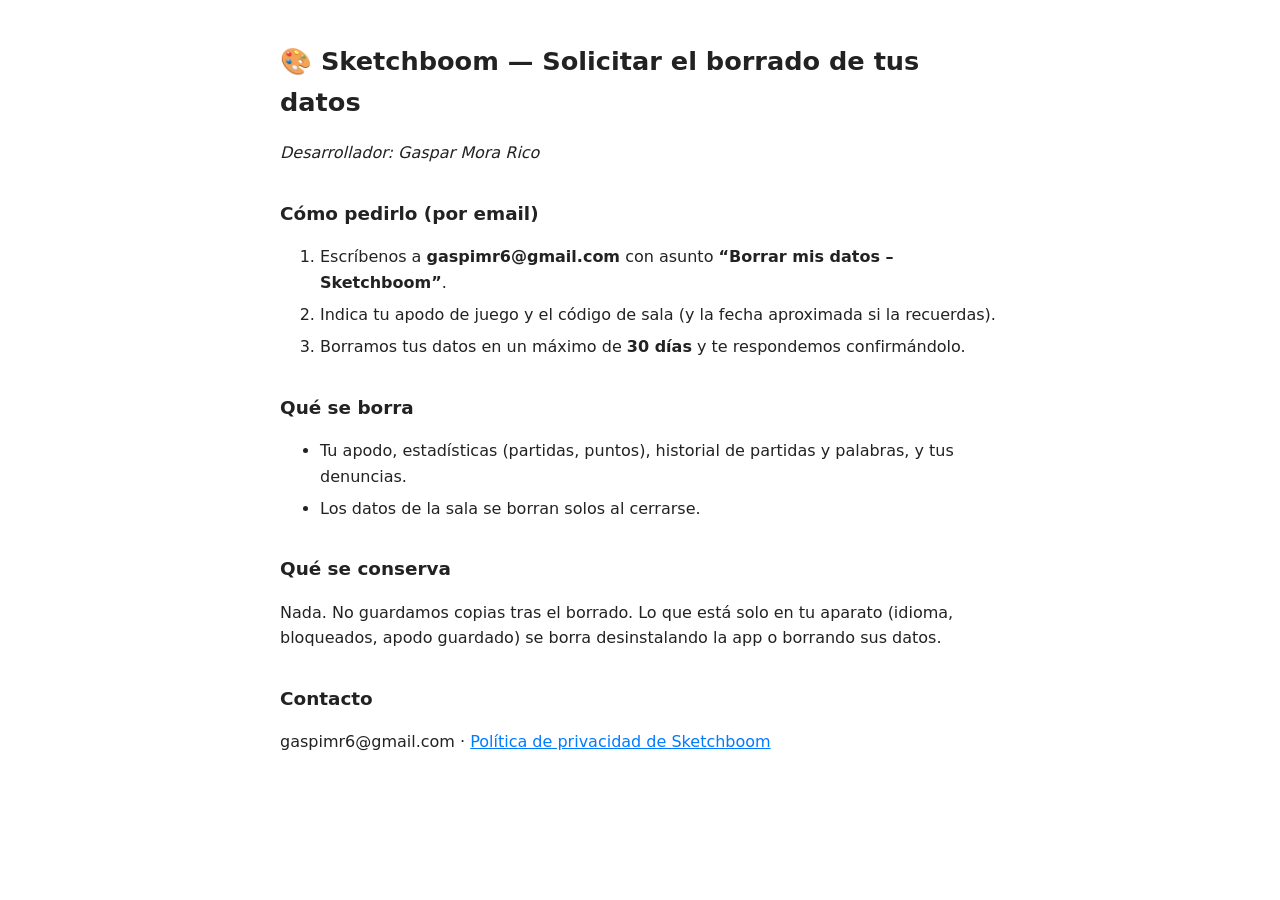
==== sketchboom/borrar-datos.html @ f3f6551a "Create borrar-datos.html" ====
<!DOCTYPE html>
<html lang="es">
<head>
<meta charset="utf-8">
<meta name="viewport" content="width=device-width, initial-scale=1">
<title>Sketchboom — Solicitar el borrado de tus datos</title>
<style>
  body { font-family: system-ui, -apple-system, sans-serif; max-width: 720px; margin: 0 auto; padding: 24px 16px 64px; color: #222; line-height: 1.6; }
  h1 { font-size: 1.6rem; } h2 { font-size: 1.15rem; margin-top: 1.8em; }
  a { color: #007AFF; }
  ol li, ul li { margin-bottom: .4em; }
</style>
</head>
<body>
<h1>🎨 Sketchboom — Solicitar el borrado de tus datos</h1>
<p><em>Desarrollador: Gaspar Mora Rico</em></p>

<h2>Cómo pedirlo (por email)</h2>
<ol>
  <li>Escríbenos a <strong>gaspimr6@gmail.com</strong> con asunto <strong>“Borrar mis datos – Sketchboom”</strong>.</li>
  <li>Indica tu apodo de juego y el código de sala (y la fecha aproximada si la recuerdas).</li>
  <li>Borramos tus datos en un máximo de <strong>30 días</strong> y te respondemos confirmándolo.</li>
</ol>

<h2>Qué se borra</h2>
<ul>
  <li>Tu apodo, estadísticas (partidas, puntos), historial de partidas y palabras, y tus denuncias.</li>
  <li>Los datos de la sala se borran solos al cerrarse.</li>
</ul>

<h2>Qué se conserva</h2>
<p>Nada. No guardamos copias tras el borrado. Lo que está solo en tu aparato (idioma, bloqueados, apodo guardado) se borra desinstalando la app o borrando sus datos.</p>

<h2>Contacto</h2>
<p>gaspimr6@gmail.com · <a href="privacy-policy.html">Política de privacidad de Sketchboom</a></p>
</body>
</html>
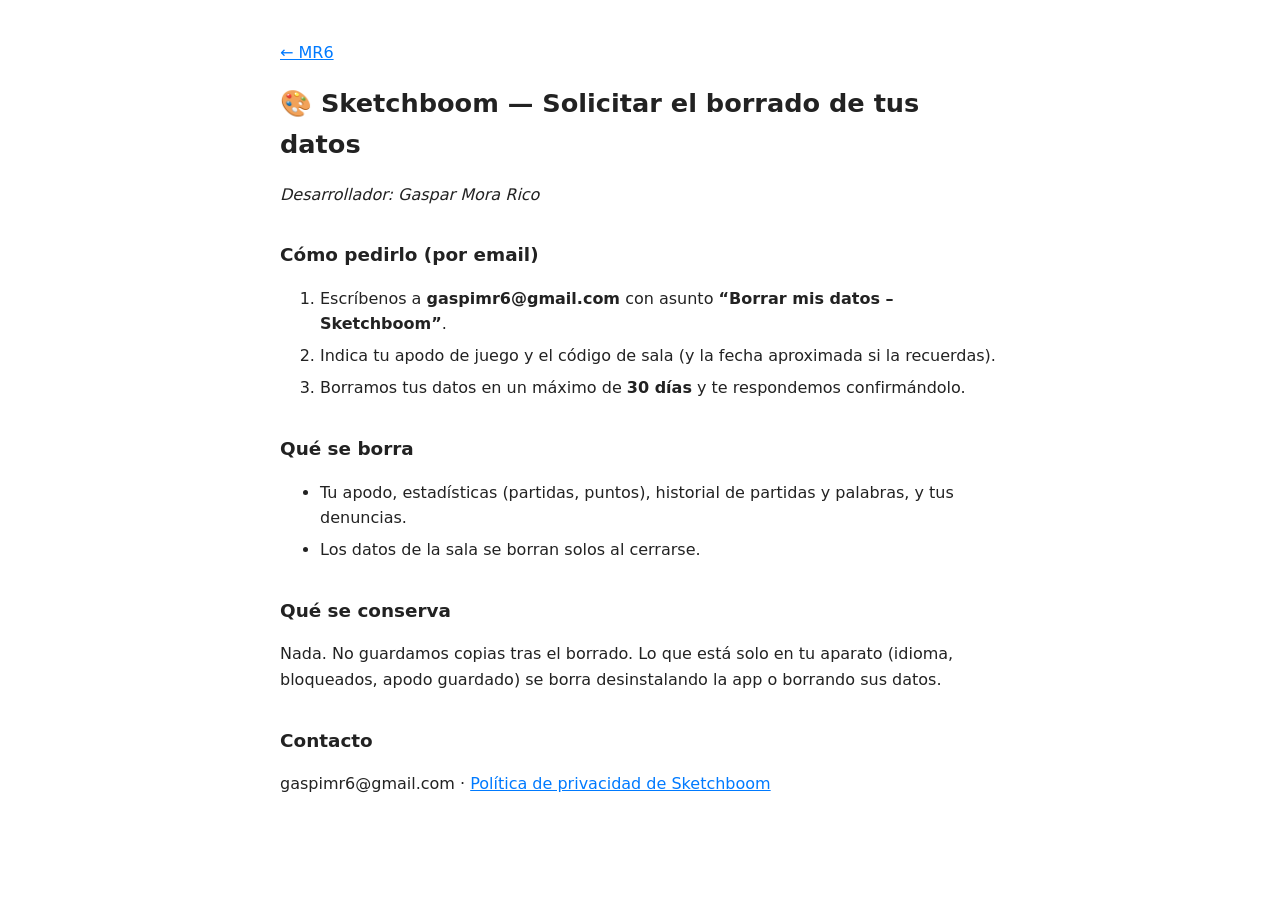
==== commit 59b62721: "Web MR6: home con Sketchboom, CCifra y Encadenados + legales enlazadas" ====
--- a/sketchboom/borrar-datos.html
+++ b/sketchboom/borrar-datos.html
@@ -12,6 +12,7 @@
 </style>
 </head>
 <body>
+<p><a href="../index.html">← MR6</a></p>
 <h1>🎨 Sketchboom — Solicitar el borrado de tus datos</h1>
 <p><em>Desarrollador: Gaspar Mora Rico</em></p>
 
